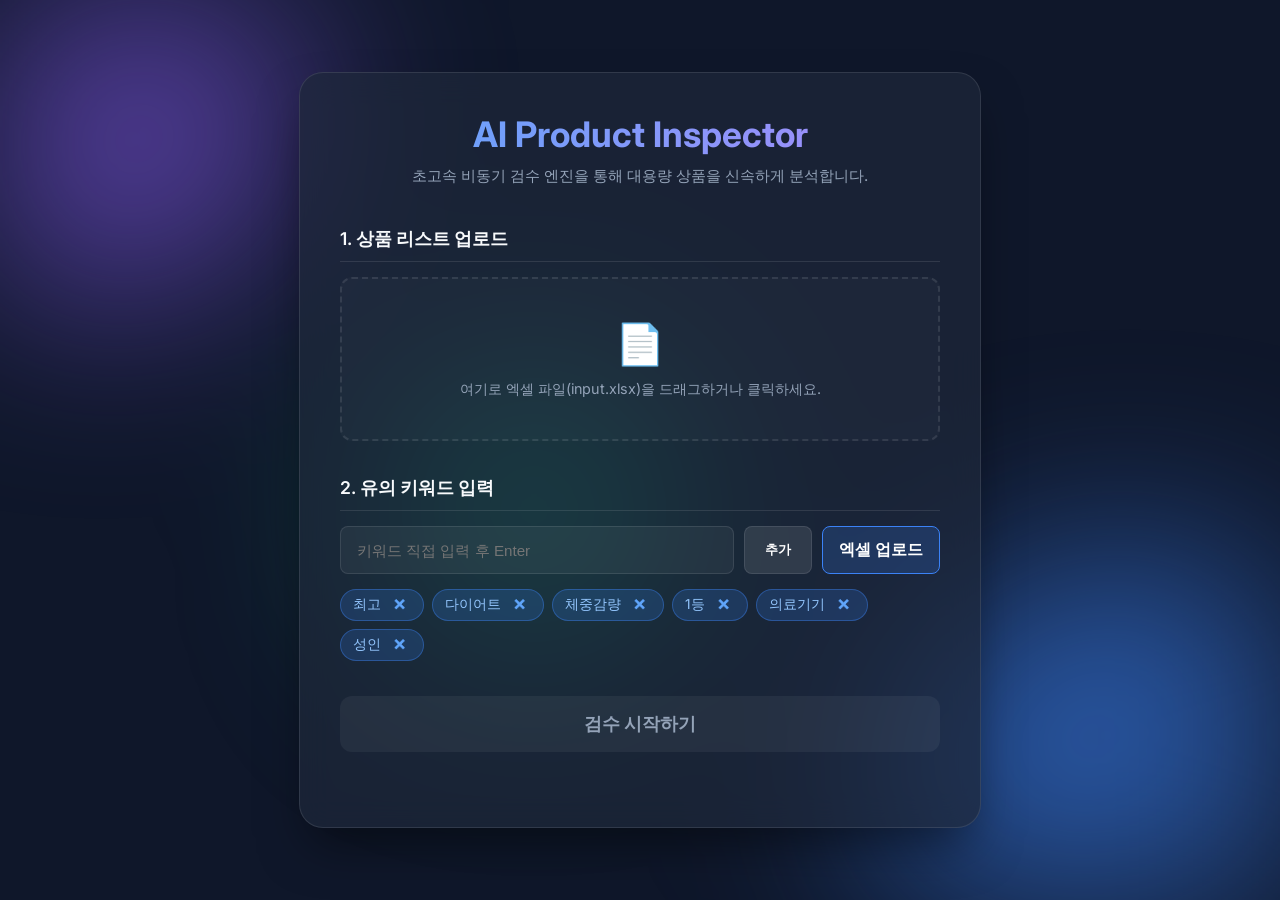
==== ecommerce_compliance/static/index.html @ 87bfdec5 "Add files via upload" ====
<!DOCTYPE html>
<html lang="ko">
<head>
    <meta charset="UTF-8">
    <meta name="viewport" content="width=device-width, initial-scale=1.0">
    <title>이커머스 상품 AI 검수 관제 시스템</title>
    <link href="https://fonts.googleapis.com/css2?family=Inter:wght@300;400;600;700&display=swap" rel="stylesheet">
    <link rel="stylesheet" href="style.css">
</head>
<body>
    <div class="background-blobs">
        <div class="blob blob-1"></div>
        <div class="blob blob-2"></div>
        <div class="blob blob-3"></div>
    </div>

    <main class="glass-container">
        <header>
            <h1>AI Product Inspector</h1>
            <p>초고속 비동기 검수 엔진을 통해 대용량 상품을 신속하게 분석합니다.</p>
        </header>

        <section class="upload-section">
            <h2>1. 상품 리스트 업로드</h2>
            <div class="file-drop-area" id="file-drop-area">
                <span class="file-icon">📄</span>
                <span class="file-msg">여기로 엑셀 파일(input.xlsx)을 드래그하거나 클릭하세요.</span>
                <input type="file" id="excel-file" accept=".xlsx" class="file-input">
            </div>
            <div id="file-info" class="hidden">선택된 파일: <span id="file-name"></span></div>
        </section>

        <section class="keywords-section">
            <h2>2. 유의 키워드 입력</h2>
            <div class="keyword-input-container">
                <input type="text" id="keyword-input" placeholder="키워드 직접 입력 후 Enter">
                <button id="add-keyword-btn">추가</button>
                <label for="keyword-excel-file" class="secondary-btn">엑셀 업로드</label>
                <input type="file" id="keyword-excel-file" accept=".xlsx" class="hidden">
            </div>
            <div class="keyword-tags" id="keyword-tags">
                <!-- 키워드 태그 동적 생성 -->
            </div>
        </section>

        <section class="action-section">
            <button id="start-btn" class="primary-btn" disabled>검수 시작하기</button>
        </section>

        <section id="results-section" class="results-section hidden">
            <h2>3. 검수 결과 요약</h2>
            <div class="summary-container">
                <div class="summary-card total">
                    <h3>총 검수 건수</h3>
                    <p id="summary-total">0</p>
                </div>
                <div class="summary-card warning">
                    <h3>🚨 유의 상품</h3>
                    <p id="summary-warning">0</p>
                </div>
                <div class="summary-card ok">
                    <h3>✅ 정상 상품</h3>
                    <p id="summary-ok">0</p>
                </div>
            </div>
            <button id="download-btn" class="primary-btn download-btn">엑셀 파일 다운로드</button>
        </section>

        <div id="loading-overlay" class="hidden glass-overlay">
            <div class="spinner"></div>
            <p style="color: white; font-weight: 600;">AI가 꼼꼼하게 검수하고 있습니다...</p>
            <p style="color: #cbd5e1; font-size: 0.9rem; margin-top: 10px;">데이터 양에 따라 수십 초가 소요될 수 있습니다.<br>절대 창을 닫지 마세요!</p>
        </div>
    </main>

    <script src="script.js"></script>
</body>
</html>
---- ecommerce_compliance/static/style.css ----
:root {
    --bg-color: #0f172a;
    --glass-bg: rgba(30, 41, 59, 0.7);
    --glass-border: rgba(255, 255, 255, 0.1);
    --text-primary: #f8fafc;
    --text-secondary: #94a3b8;
    --accent-primary: #3b82f6;
    --accent-hover: #60a5fa;
    --blob-1: #8b5cf6;
    --blob-2: #3b82f6;
    --blob-3: #10b981;
}

body {
    margin: 0;
    padding: 0;
    font-family: 'Inter', sans-serif;
    background-color: var(--bg-color);
    color: var(--text-primary);
    min-height: 100vh;
    display: flex;
    justify-content: center;
    align-items: center;
    overflow-x: hidden;
}

/* Background Blobs for modern aesthetic */
.background-blobs {
    position: fixed;
    top: 0; left: 0; width: 100vw; height: 100vh;
    overflow: hidden;
    z-index: -1;
    filter: blur(100px);
}

.blob {
    position: absolute;
    border-radius: 50%;
    opacity: 0.6;
    animation: float 20s infinite alternate ease-in-out;
}

.blob-1 { width: 400px; height: 400px; background: var(--blob-1); top: -100px; left: -100px; }
.blob-2 { width: 500px; height: 500px; background: var(--blob-2); bottom: -150px; right: -100px; animation-delay: -5s; }
.blob-3 { width: 300px; height: 300px; background: var(--blob-3); top: 40%; left: 30%; animation-delay: -10s; }

@keyframes float {
    0% { transform: translate(0, 0) rotate(0deg); }
    100% { transform: translate(50px, 50px) rotate(180deg); }
}

/* Glassmorphism Container */
.glass-container {
    background: var(--glass-bg);
    backdrop-filter: blur(16px);
    -webkit-backdrop-filter: blur(16px);
    border: 1px solid var(--glass-border);
    border-radius: 24px;
    padding: 40px;
    width: 100%;
    max-width: 600px;
    box-shadow: 0 25px 50px -12px rgba(0, 0, 0, 0.5);
    z-index: 1;
    position: relative;
    overflow: hidden;
}

header { text-align: center; margin-bottom: 40px; }
h1 { font-size: 2.2rem; font-weight: 700; margin: 0 0 10px 0; background: linear-gradient(to right, #60a5fa, #a78bfa); -webkit-background-clip: text; -webkit-text-fill-color: transparent; }
p { color: var(--text-secondary); margin: 0; font-size: 0.95rem; line-height: 1.5; }
h2 { font-size: 1.1rem; font-weight: 600; margin: 0 0 15px 0; border-bottom: 1px solid var(--glass-border); padding-bottom: 10px;}

section { margin-bottom: 35px; }

/* File Drop Area */
.file-drop-area {
    position: relative;
    border: 2px dashed var(--glass-border);
    border-radius: 12px;
    padding: 40px 20px;
    text-align: center;
    transition: all 0.3s ease;
    cursor: pointer;
    background: rgba(255, 255, 255, 0.02);
}

.file-drop-area:hover, .file-drop-area.dragover {
    border-color: var(--accent-primary);
    background: rgba(59, 130, 246, 0.05);
}

.file-input { position: absolute; left: 0; top: 0; height: 100%; width: 100%; opacity: 0; cursor: pointer; }
.file-icon { font-size: 2.5rem; display: block; margin-bottom: 10px; transition: transform 0.3s ease; }
.file-drop-area:hover .file-icon { transform: translateY(-5px); }
.file-msg { color: var(--text-secondary); font-size: 0.9rem; pointer-events: none; }

#file-info { margin-top: 15px; font-size: 0.95rem; color: #a78bfa; font-weight: 600; text-align: center; }
.hidden { display: none !important; }

/* Keywords */
.keyword-input-container { display: flex; gap: 10px; margin-bottom: 15px; }
#keyword-input {
    flex: 1;
    background: rgba(255, 255, 255, 0.05);
    border: 1px solid var(--glass-border);
    border-radius: 8px;
    padding: 12px 16px;
    color: white;
    font-size: 0.95rem;
    transition: border-color 0.3s ease, background 0.3s ease;
}
#keyword-input:focus { outline: none; border-color: var(--accent-primary); background: rgba(255, 255, 255, 0.08); }
#add-keyword-btn {
    background: rgba(255, 255, 255, 0.1);
    border: 1px solid var(--glass-border);
    color: white;
    padding: 0 20px;
    border-radius: 8px;
    cursor: pointer;
    font-weight: 600;
    transition: all 0.3s ease;
}
#add-keyword-btn:hover { background: rgba(255, 255, 255, 0.15); transform: translateY(-1px); }

.keyword-tags { display: flex; flex-wrap: wrap; gap: 8px; }
.tag {
    background: rgba(59, 130, 246, 0.2);
    border: 1px solid rgba(59, 130, 246, 0.4);
    color: #93c5fd;
    padding: 6px 12px;
    border-radius: 20px;
    font-size: 0.85rem;
    display: flex;
    align-items: center;
    gap: 8px;
    animation: fadeIn 0.3s ease;
    transition: background 0.2s ease;
}
.tag:hover { background: rgba(59, 130, 246, 0.3); }
.tag-close { cursor: pointer; color: #60a5fa; font-weight: bold; padding: 0 4px; border-radius: 50%; }
.tag-close:hover { color: #fff; background: rgba(255,255,255,0.1); }

@keyframes fadeIn { from { opacity: 0; transform: translateY(5px); } to { opacity: 1; transform: translateY(0); } }

.secondary-btn {
    background: rgba(59, 130, 246, 0.2);
    border: 1px solid var(--accent-primary);
    color: white;
    padding: 12px 16px;
    border-radius: 8px;
    cursor: pointer;
    font-weight: 600;
    transition: all 0.3s ease;
    display: flex;
    align-items: center;
    justify-content: center;
    white-space: nowrap;
}
.secondary-btn:hover { background: rgba(59, 130, 246, 0.4); }

/* Button */
.primary-btn {
    width: 100%;
    background: linear-gradient(135deg, #3b82f6, #8b5cf6);
    color: white;
    border: none;
    padding: 16px;
    border-radius: 12px;
    font-size: 1.1rem;
    font-weight: 600;
    cursor: pointer;
    transition: transform 0.2s ease, box-shadow 0.2s ease, opacity 0.2s ease;
    box-shadow: 0 4px 15px rgba(59, 130, 246, 0.4);
}
.primary-btn:hover:not(:disabled) {
    transform: translateY(-2px);
    box-shadow: 0 8px 25px rgba(59, 130, 246, 0.6);
}
.primary-btn:disabled { 
    background: rgba(255, 255, 255, 0.05); 
    color: var(--text-secondary); 
    box-shadow: none; 
    cursor: not-allowed; 
}

/* Loading Overlay */
.glass-overlay {
    position: absolute; top: 0; left: 0; width: 100%; height: 100%;
    background: rgba(15, 23, 42, 0.85);
    backdrop-filter: blur(8px);
    display: flex;
    flex-direction: column;
    justify-content: center;
    align-items: center;
    z-index: 10;
    text-align: center;
    animation: fadeIn 0.3s ease;
}
.spinner {
    width: 60px; height: 60px;
    border: 4px solid rgba(255, 255, 255, 0.1);
    border-top-color: var(--accent-primary);
    border-radius: 50%;
    animation: spin 1s cubic-bezier(0.68, -0.55, 0.265, 1.55) infinite;
    margin-bottom: 25px;
}
@keyframes spin { to { transform: rotate(360deg); } }

/* Summary Cards */
.results-section {
    margin-top: 20px;
    animation: fadeIn 0.5s ease;
}

.summary-container {
    display: flex;
    gap: 15px;
    margin-bottom: 25px;
}

.summary-card {
    flex: 1;
    background: rgba(0, 0, 0, 0.2);
    border: 1px solid var(--glass-border);
    border-radius: 12px;
    padding: 20px;
    text-align: center;
    transition: transform 0.3s ease;
}

.summary-card:hover {
    transform: translateY(-5px);
}

.summary-card h3 {
    margin: 0 0 10px 0;
    font-size: 1rem;
    color: var(--text-secondary);
}

.summary-card p {
    margin: 0;
    font-size: 2rem;
    font-weight: 700;
}

.summary-card.total p {
    color: #93c5fd;
}

.summary-card.warning p {
    color: #fca5a5;
}

.summary-card.ok p {
    color: #6ee7b7;
}

.download-btn {
    background: linear-gradient(135deg, #10b981, #059669);
    box-shadow: 0 4px 15px rgba(16, 185, 129, 0.4);
}
.download-btn:hover {
    box-shadow: 0 8px 25px rgba(16, 185, 129, 0.6);
}
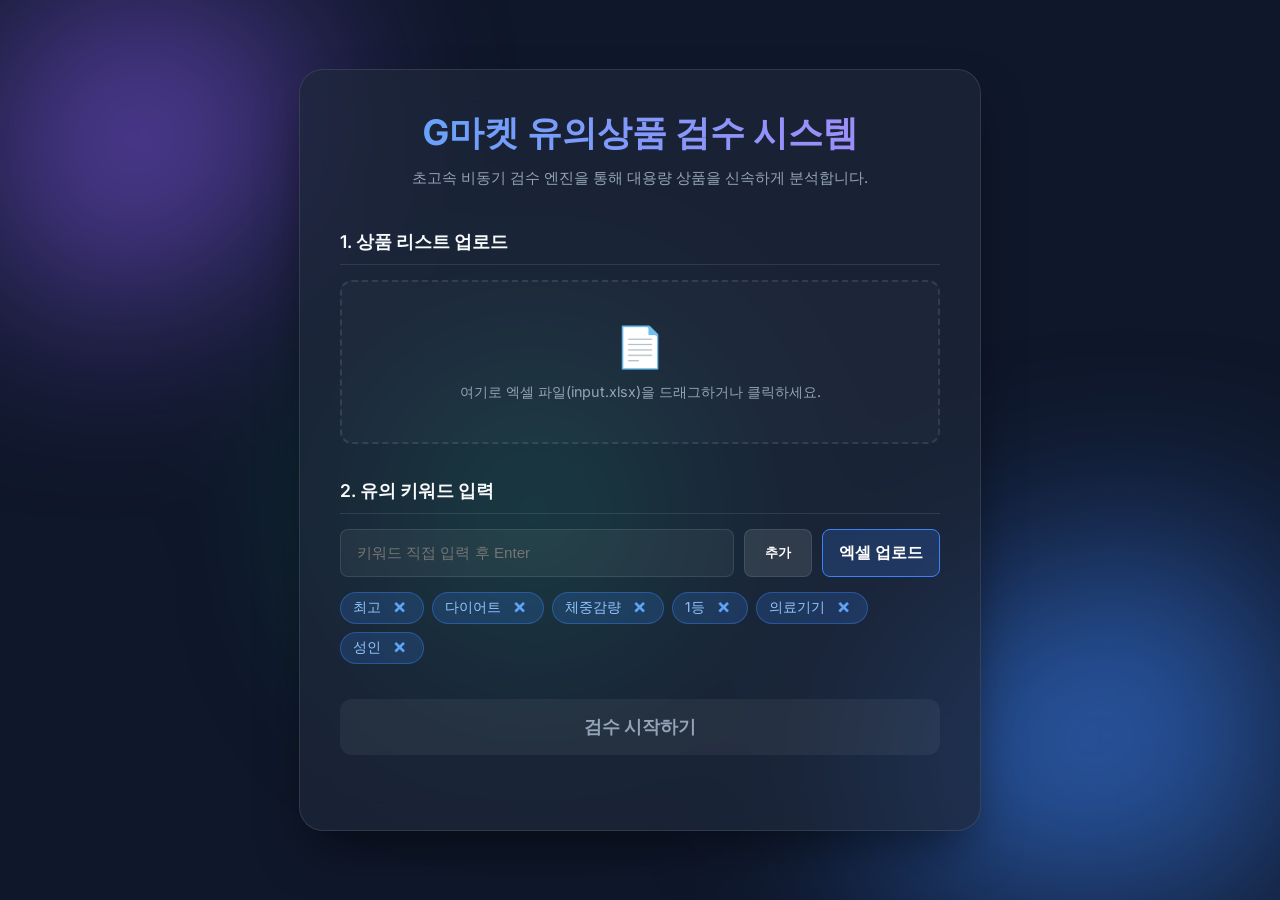
==== commit cfef0eb6: "Add files via upload" ====
--- a/ecommerce_compliance/static/index.html
+++ b/ecommerce_compliance/static/index.html
@@ -3,7 +3,7 @@
 <head>
     <meta charset="UTF-8">
     <meta name="viewport" content="width=device-width, initial-scale=1.0">
-    <title>이커머스 상품 AI 검수 관제 시스템</title>
+    <title>G마켓 유의상품 검수 시스템</title>
     <link href="https://fonts.googleapis.com/css2?family=Inter:wght@300;400;600;700&display=swap" rel="stylesheet">
     <link rel="stylesheet" href="style.css">
 </head>
@@ -16,7 +16,7 @@
 
     <main class="glass-container">
         <header>
-            <h1>AI Product Inspector</h1>
+            <h1>G마켓 유의상품 검수 시스템</h1>
             <p>초고속 비동기 검수 엔진을 통해 대용량 상품을 신속하게 분석합니다.</p>
         </header>
 
